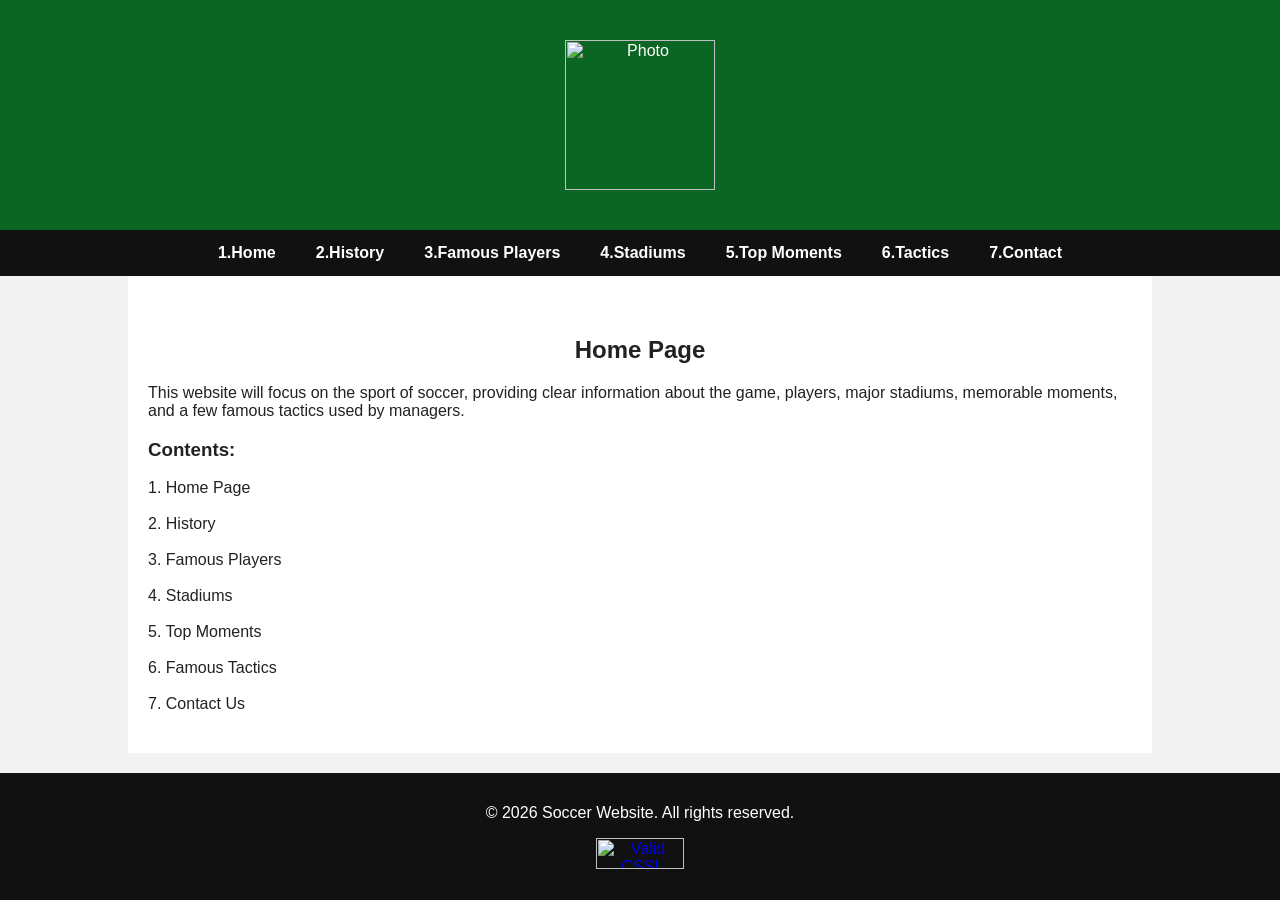
==== index.html @ cda3a633 "Add files via upload" ====
<DOCTYPE! html>
    <html lang="eng">
        <head>
            <meta charset="UTF-8">
            <meta name="viewport" content="width=device-width, initial-scale=1.0">
            <title></title>

            <link rel="stylesheet" href="style.css">
        </head>
        <body>
            <header>
                
                <img src="images/ChatGPT Image Jan 30, 2026, 08_09_00 PM.png" alt="Photo" style="height: 150px; width: 150px; margin: 20px;">
                
            </header>
            <nav>
                <ul>
                    <li><a href="index.html">1.Home</a></li>
                    <li><a href="about.html">2.History</a></li>
                    <li><a href="players.html">3.Famous Players</a></li>
                    <li><a href="stadiums.html">4.Stadiums</a></li>
                    <li><a href="moments.html">5.Top Moments</a></li>
                    <li><a href="tactics.html">6.Tactics</a></li>
                    <li><a href="contacts.html">7.Contact</a></li>
                </ul>
            </nav>
            <main>
                <h2>Home Page</h2>
                    <p>This website will focus on the sport of soccer, 
                   providing clear information about the game, players, 
                   major stadiums, memorable moments, and a few famous tactics 
                   used by managers.
                    </p>
                <h3>
                    <p>
                    Contents:
                    </p>
                </h3>
                        1. Home Page
                    <br>
                    <br>
                        2. History
                    <br>
                    <br>
                        3. Famous Players
                    <br>
                    <br>
                        4. Stadiums
                    <br>
                    <br>
                        5. Top Moments
                    <br>
                    <br>
                        6. Famous Tactics
                    <br>
                    <br>
                        7. Contact Us
            </main>
            <footer>
                <p>&copy; 2026 Soccer Website. All rights reserved.</p>
                <p>
    <a href="https://jigsaw.w3.org/css-validator/check/referer">
        <img style="border:0;width:88px;height:31px"
            src="https://jigsaw.w3.org/css-validator/images/vcss-blue"
            alt="Valid CSS!" />
    </a>
</p>
            </footer>
        </body>
    </html>
---- style.css ----
body{
    font-family: RolexFont, Arial, Helvetica, sans-serif;
    margin: 0;
    padding: 0;
    background-color: #f2f2f2;
    color: #222;
}

/* HEADER */
header{
    background-color: #0b6623;
    color: white;
    padding: 20px;
    text-align: center;
}

header p{
    font-size: 14px;
    margin-top: 5px;
}

/* NAVIGATION BAR */
nav{
    background-color: #111;
}

nav ul{
    list-style: none;
    margin: 0;
    padding: 0;
    display: flex;
    justify-content: center;
}

nav li{
    margin: 0;
}

nav a{
    display: block;
    padding: 14px 20px;
    color: white;   /* FIXED */
    text-decoration: none;
    font-weight: bold;
}

nav a:hover{
    background-color: #0b6623;
}

.ryr{
    font-family: "Helvetica Neue", sans-serif;
    transform: scaleX(0.85);
}
h1 {
    font-family: "Helvetica Neue", sans-serif;
    transform: scaleX(0.85);
}

h2 {
    text-align: center;
}

/* MAIN CONTENT */
main {
    width: 80%;
    margin: 0 auto;
    padding: 40px 20px;
    background-color: white;
    border-radius: 0;
    box-sizing: border-box;
}

/* FOOTER */
footer{
    background-color: #111;
    color: white;
    text-align: center;
    padding: 15px;
    margin-top: 20px;
    
}

/* CONTACT PAGE */
.contact-container {
    display: flex;
    gap: 40px;
    margin-top: 30px;
    flex-wrap: wrap;
}

.contact-form, .contact-info {
    flex: 1;
    min-width: 280px;
}

.contact-form label {
    display: block;
    margin-bottom: 6px;
    font-weight: bold;
}

.contact-form input,
.contact-form textarea {
    width: 100%;
    padding: 12px;
    margin-bottom: 15px;
    border: 2px solid #ccc;
    border-radius: 4px;
    font-size: 16px;
    box-sizing: border-box;
}

.contact-form input:focus,
.contact-form textarea:focus {
    border-color: #0b6623;
    outline: none;
}

.contact-form button {
    background-color: #0b6623;
    color: white;
    padding: 12px 20px;
    border: none;
    font-size: 16px;
    cursor: pointer;
    border-radius: 4px;
    width: 100%;
}

.contact-form button:hover {
    background-color: #094d1b;
}

.contact-info h3 {
    margin-bottom: 10px;
}

.contact-info p {
    margin: 8px 0;
    font-size: 16px;
}

/* MESSAGE DISPLAY BOX */
.submitted-box {
    margin-top: 40px;
    padding: 20px;
    background: #e8ffe8;
    border-left: 5px solid #0b6623;
    border-radius: 4px;
}

.submitted-box h3 {
    margin-top: 0;
}

@media (max-width: 768px) {
    .contact-container {
        flex-direction: column;
    }
}

/* STADIUMS PAGE*/
.stadium-grid {
    display: grid;
    grid-template-columns: repeat(4, 1fr);
    gap: 18px; /* reduced from 25px → makes images wider */
    margin-top: 30px;
}

figure {
    background: #f9f9f9;
    padding: 15px;
    border-radius: 6px;
    box-shadow: 0 2px 5px rgba(0,0,0,0.1);
    transition: transform 0.2s ease, box-shadow 0.2s ease;
}

figure:hover {
    transform: translateY(-5px);
    box-shadow: 0 4px 12px rgba(0,0,0,0.15);
}

figure img {
    width: 100%;
    height: 200px; /* increased from 180px → makes images visually larger */
    object-fit: cover;
    border-radius: 6px;
}

figcaption {
    text-align: center;
    margin-top: 10px;
    font-weight: bold;
    font-size: 16px;
    color: #222;
}

/* RESPONSIVE */
@media (max-width: 900px) {
    .stadium-grid {
        grid-template-columns: repeat(2, 1fr);
    }
}

@media (max-width: 600px) {
    .stadium-grid {
        grid-template-columns: 1fr;
    }
}
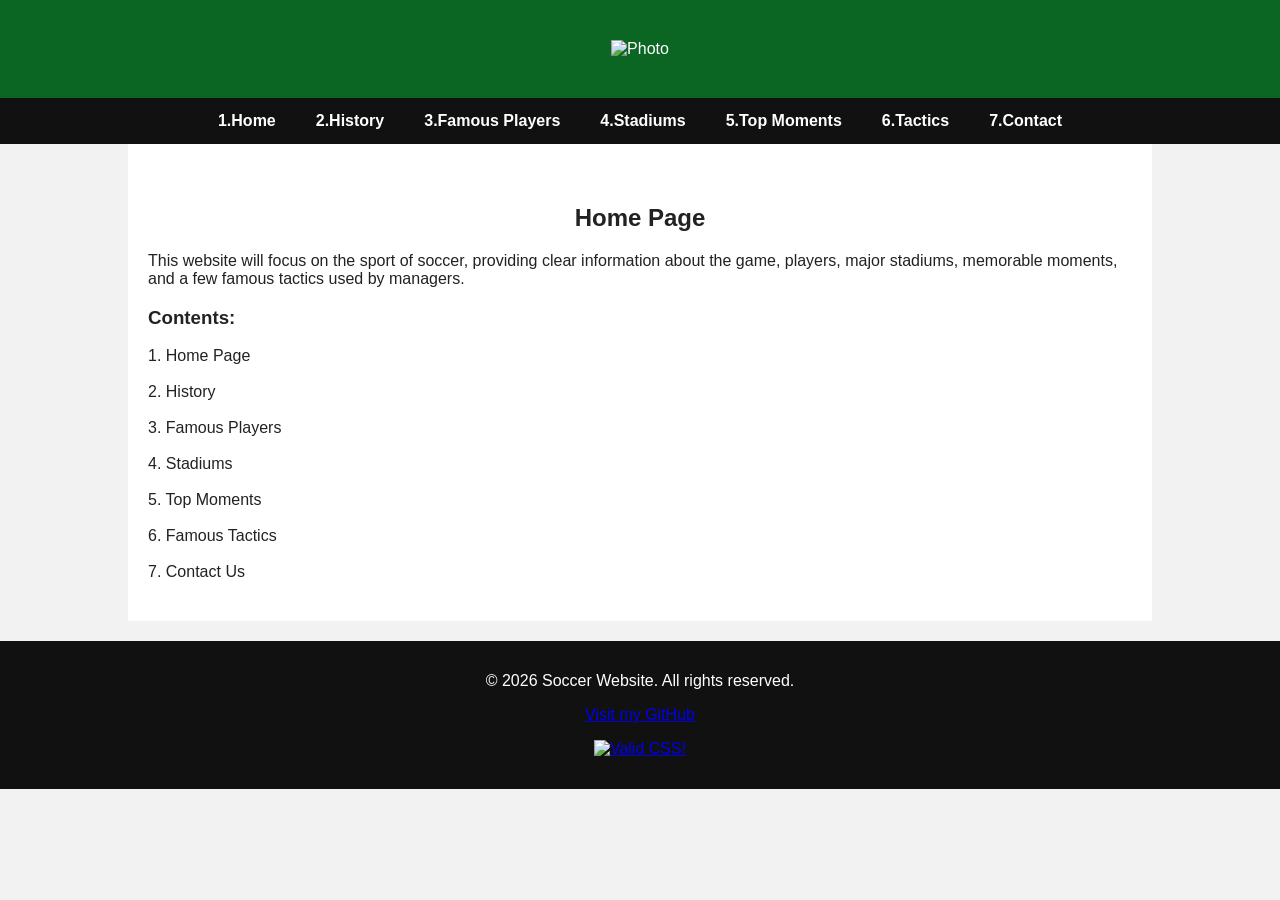
==== commit 3d863af3: "Refactor index.html and add GitHub link Added a GitHub link to the footer and improved HTML structur" ====
--- a/index.html
+++ b/index.html
@@ -1,70 +1,68 @@
-<DOCTYPE! html>
-    <html lang="eng">
-        <head>
-            <meta charset="UTF-8">
-            <meta name="viewport" content="width=device-width, initial-scale=1.0">
-            <title></title>
+<!DOCTYPE html>
+<html lang="eng">
+<head>
+    <meta charset="UTF-8">
+    <meta name="viewport" content="width=device-width, initial-scale=1.0">
 
-            <link rel="stylesheet" href="style.css">
-        </head>
-        <body>
-            <header>
-                
-                <img src="images/ChatGPT Image Jan 30, 2026, 08_09_00 PM.png" alt="Photo" style="height: 150px; width: 150px; margin: 20px;">
-                
-            </header>
-            <nav>
-                <ul>
-                    <li><a href="index.html">1.Home</a></li>
-                    <li><a href="about.html">2.History</a></li>
-                    <li><a href="players.html">3.Famous Players</a></li>
-                    <li><a href="stadiums.html">4.Stadiums</a></li>
-                    <li><a href="moments.html">5.Top Moments</a></li>
-                    <li><a href="tactics.html">6.Tactics</a></li>
-                    <li><a href="contacts.html">7.Contact</a></li>
-                </ul>
-            </nav>
-            <main>
-                <h2>Home Page</h2>
-                    <p>This website will focus on the sport of soccer, 
-                   providing clear information about the game, players, 
-                   major stadiums, memorable moments, and a few famous tactics 
-                   used by managers.
-                    </p>
-                <h3>
-                    <p>
-                    Contents:
-                    </p>
-                </h3>
-                        1. Home Page
-                    <br>
-                    <br>
-                        2. History
-                    <br>
-                    <br>
-                        3. Famous Players
-                    <br>
-                    <br>
-                        4. Stadiums
-                    <br>
-                    <br>
-                        5. Top Moments
-                    <br>
-                    <br>
-                        6. Famous Tactics
-                    <br>
-                    <br>
-                        7. Contact Us
-            </main>
-            <footer>
-                <p>&copy; 2026 Soccer Website. All rights reserved.</p>
-                <p>
-    <a href="https://jigsaw.w3.org/css-validator/check/referer">
-        <img style="border:0;width:88px;height:31px"
-            src="https://jigsaw.w3.org/css-validator/images/vcss-blue"
-            alt="Valid CSS!" />
-    </a>
-</p>
-            </footer>
-        </body>
-    </html>+    <link rel="stylesheet" href="style.css">
+</head>
+<body>
+
+    <header>
+        <img src="images/ChatGPT Image Jan 30, 2026, 08_09_00 PM.png" 
+             alt="Photo" 
+             style="height: 150px; width: 150px; margin: 20px;">
+    </header>
+
+    <nav>
+        <ul>
+            <li><a href="index.html">1.Home</a></li>
+            <li><a href="about.html">2.History</a></li>
+            <li><a href="players.html">3.Famous Players</a></li>
+            <li><a href="stadiums.html">4.Stadiums</a></li>
+            <li><a href="moments.html">5.Top Moments</a></li>
+            <li><a href="tactics.html">6.Tactics</a></li>
+            <li><a href="contacts.html">7.Contact</a></li>
+        </ul>
+    </nav>
+
+    <main>
+        <h2>Home Page</h2>
+        <p>
+            This website will focus on the sport of soccer, 
+            providing clear information about the game, players, 
+            major stadiums, memorable moments, and a few famous tactics 
+            used by managers.
+        </p>
+
+        <h3>Contents:</h3>
+
+        1. Home Page<br><br>
+        2. History<br><br>
+        3. Famous Players<br><br>
+        4. Stadiums<br><br>
+        5. Top Moments<br><br>
+        6. Famous Tactics<br><br>
+        7. Contact Us
+    </main>
+
+    <footer>
+        <p>&copy; 2026 Soccer Website. All rights reserved.</p>
+
+        <!-- GitHub Link -->
+        <p>
+            <a href="https://github.com/adi886/WD-Project" target="_blank">
+                Visit my GitHub
+            </a>
+        </p>
+
+        <!-- CSS Validator Badge -->
+        <p>
+            <a href="https://jigsaw.w3.org/css-validator/check/referer">
+                <img style="border:0;width:88px;height:31px" src="https://jigsaw.w3.org/css-validator/images/vcss-blue" alt="Valid CSS!" />
+            </a>
+        </p>
+    </footer>
+
+</body>
+</html>
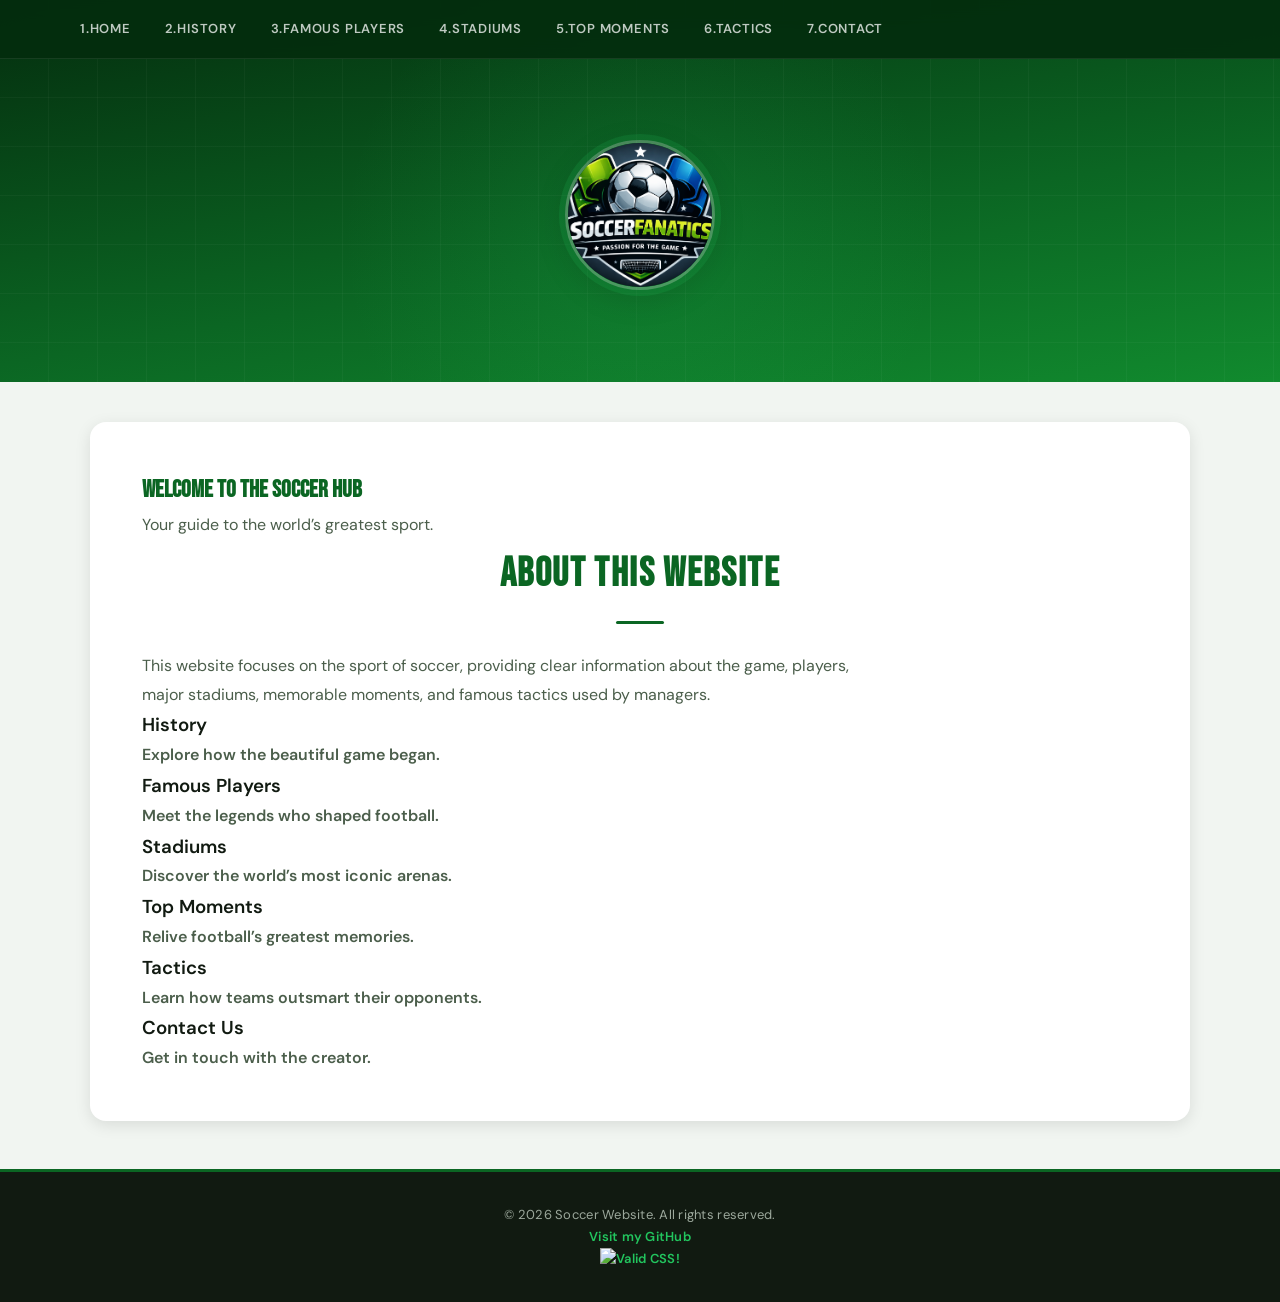
==== commit 6f360430: "Revamp index.html with new layout and title Added title and improved structure with sections for her" ====
--- a/index.html
+++ b/index.html
@@ -5,6 +5,7 @@
     <meta name="viewport" content="width=device-width, initial-scale=1.0">
 
     <link rel="stylesheet" href="style.css">
+    <title>Home</title>
 </head>
 <body>
 
@@ -26,40 +27,74 @@
         </ul>
     </nav>
 
-    <main>
-        <h2>Home Page</h2>
-        <p>
-            This website will focus on the sport of soccer, 
-            providing clear information about the game, players, 
-            major stadiums, memorable moments, and a few famous tactics 
-            used by managers.
-        </p>
+    <main class="home-container">
 
-        <h3>Contents:</h3>
+        <!-- HERO SECTION -->
+        <section class="hero">
+            <h1>Welcome to the Soccer Hub</h1>
+            <p>Your guide to the world’s greatest sport.</p>
+        </section>
 
-        1. Home Page<br><br>
-        2. History<br><br>
-        3. Famous Players<br><br>
-        4. Stadiums<br><br>
-        5. Top Moments<br><br>
-        6. Famous Tactics<br><br>
-        7. Contact Us
+        <!-- INTRO SECTION -->
+        <section class="intro">
+            <h2>About This Website</h2>
+            <p>
+                This website focuses on the sport of soccer, providing clear information about the game,
+                players, major stadiums, memorable moments, and famous tactics used by managers.
+            </p>
+        </section>
+
+        <!-- CONTENT GRID -->
+        <section class="content-grid">
+
+            <a href="about.html" class="content-card">
+                <h3>History</h3>
+                <p>Explore how the beautiful game began.</p>
+            </a>
+
+            <a href="players.html" class="content-card">
+                <h3>Famous Players</h3>
+                <p>Meet the legends who shaped football.</p>
+            </a>
+
+            <a href="stadiums.html" class="content-card">
+                <h3>Stadiums</h3>
+                <p>Discover the world’s most iconic arenas.</p>
+            </a>
+
+            <a href="moments.html" class="content-card">
+                <h3>Top Moments</h3>
+                <p>Relive football’s greatest memories.</p>
+            </a>
+
+            <a href="tactics.html" class="content-card">
+                <h3>Tactics</h3>
+                <p>Learn how teams outsmart their opponents.</p>
+            </a>
+
+            <a href="contacts.html" class="content-card">
+                <h3>Contact Us</h3>
+                <p>Get in touch with the creator.</p>
+            </a>
+
+        </section>
+
     </main>
 
     <footer>
         <p>&copy; 2026 Soccer Website. All rights reserved.</p>
 
-        <!-- GitHub Link -->
         <p>
             <a href="https://github.com/adi886/WD-Project" target="_blank">
                 Visit my GitHub
             </a>
         </p>
 
-        <!-- CSS Validator Badge -->
         <p>
             <a href="https://jigsaw.w3.org/css-validator/check/referer">
-                <img style="border:0;width:88px;height:31px" src="https://jigsaw.w3.org/css-validator/images/vcss-blue" alt="Valid CSS!" />
+                <img style="border:0;width:88px;height:31px" 
+                     src="https://jigsaw.w3.org/css-validator/images/vcss-blue" 
+                     alt="Valid CSS!">
             </a>
         </p>
     </footer>
--- a/style.css
+++ b/style.css
@@ -1,210 +1,589 @@
-body{
-    font-family: RolexFont, Arial, Helvetica, sans-serif;
+/* ========================
+   DESIGN TOKENS
+======================== */
+@import url('https://fonts.googleapis.com/css2?family=Bebas+Neue&family=DM+Sans:ital,opsz,wght@0,9..40,300;0,9..40,400;0,9..40,600;1,9..40,400&display=swap');
+
+:root {
+    --green-900: #042d0e;
+    --green-800: #064818;
+    --green-700: #0b6623;
+    --green-600: #118a2e;
+    --green-400: #22c55e;
+    --green-200: #bbf7d0;
+    --green-50:  #f0fdf4;
+
+    --pitch-stripe-1: #0c7a28;
+    --pitch-stripe-2: #0b6e24;
+
+    --white:     #ffffff;
+    --offwhite:  #f8f9f8;
+    --grey-100:  #f1f5f1;
+    --grey-200:  #e2e8e2;
+    --grey-400:  #9ca89c;
+    --grey-600:  #4b5e4b;
+    --grey-900:  #111a11;
+
+    --font-display: 'Bebas Neue', sans-serif;
+    --font-body:    'DM Sans', sans-serif;
+
+    --radius-sm:  4px;
+    --radius-md:  8px;
+    --radius-lg:  16px;
+
+    --shadow-sm:  0 1px 4px rgba(0,0,0,0.08);
+    --shadow-md:  0 4px 16px rgba(0,0,0,0.10);
+    --shadow-lg:  0 8px 32px rgba(0,0,0,0.14);
+    --shadow-xl:  0 16px 48px rgba(0,0,0,0.18);
+
+    --transition: 0.22s cubic-bezier(0.4, 0, 0.2, 1);
+}
+
+/* ========================
+   RESET & BASE
+======================== */
+*, *::before, *::after {
+    box-sizing: border-box;
     margin: 0;
     padding: 0;
-    background-color: #f2f2f2;
-    color: #222;
-}
-
-/* HEADER */
-header{
-    background-color: #0b6623;
-    color: white;
-    padding: 20px;
+}
+
+html {
+    scroll-behavior: smooth;
+}
+
+body {
+    font-family: var(--font-body);
+    font-size: 16px;
+    line-height: 1.7;
+    background-color: var(--grey-100);
+    color: var(--grey-900);
+    -webkit-font-smoothing: antialiased;
+}
+
+/* ========================
+   NAVIGATION
+======================== */
+nav {
+    position: fixed;
+    top: 0;
+    left: 0;
+    right: 0;
+    z-index: 1000;
+    background: rgba(4, 45, 14, 0.92);
+    backdrop-filter: blur(12px);
+    -webkit-backdrop-filter: blur(12px);
+    border-bottom: 1px solid rgba(255,255,255,0.08);
+    transition: background var(--transition);
+}
+
+nav ul {
+    list-style: none;
+    display: flex;
+    align-items: center;
+    gap: 2px;
+    max-width: 1200px;
+    margin: 0 auto;
+    padding: 0 24px;
+    height: 58px;
+}
+
+nav li {
+    margin: 0;
+}
+
+nav a {
+    display: block;
+    padding: 8px 16px;
+    color: rgba(255,255,255,0.75);
+    text-decoration: none;
+    font-family: var(--font-body);
+    font-size: 13px;
+    font-weight: 600;
+    letter-spacing: 0.06em;
+    text-transform: uppercase;
+    border-radius: var(--radius-sm);
+    transition: color var(--transition), background var(--transition);
+}
+
+nav a:hover {
+    color: var(--white);
+    background: rgba(255,255,255,0.12);
+}
+
+nav a.active {
+    color: var(--green-400);
+}
+
+/* ========================
+   HEADER / HERO
+======================== */
+header {
+    position: relative;
+    padding: 120px 24px 64px;
     text-align: center;
-}
-
-header p{
+    background:
+        linear-gradient(170deg, var(--green-900) 0%, var(--green-700) 60%, var(--green-600) 100%);
+    overflow: hidden;
+    margin-top: 0;
+    border-bottom: none;
+}
+
+/* Pitch texture lines */
+header::before {
+    content: '';
+    position: absolute;
+    inset: 0;
+    background-image: repeating-linear-gradient(
+        90deg,
+        transparent,
+        transparent 48px,
+        rgba(255,255,255,0.03) 48px,
+        rgba(255,255,255,0.03) 49px
+    ),
+    repeating-linear-gradient(
+        180deg,
+        transparent,
+        transparent 48px,
+        rgba(255,255,255,0.03) 48px,
+        rgba(255,255,255,0.03) 49px
+    );
+    pointer-events: none;
+}
+
+/* Glowing orb */
+header::after {
+    content: '';
+    position: absolute;
+    top: -60px;
+    left: 50%;
+    transform: translateX(-50%);
+    width: 600px;
+    height: 600px;
+    background: radial-gradient(circle, rgba(34,197,94,0.15) 0%, transparent 70%);
+    pointer-events: none;
+}
+
+header img {
+    position: relative;
+    z-index: 1;
+    width: 96px;
+    height: 96px;
+    border-radius: 50%;
+    border: 3px solid rgba(255,255,255,0.25);
+    box-shadow: 0 0 0 6px rgba(34,197,94,0.15), var(--shadow-lg);
+    object-fit: cover;
+}
+
+header h1 {
+    position: relative;
+    z-index: 1;
+    font-family: var(--font-display);
+    font-size: clamp(40px, 6vw, 72px);
+    letter-spacing: 0.06em;
+    color: var(--white);
+    margin: 16px 0 6px;
+    line-height: 1;
+}
+
+header p {
+    position: relative;
+    z-index: 1;
     font-size: 14px;
-    margin-top: 5px;
-}
-
-/* NAVIGATION BAR */
-nav{
-    background-color: #111;
-}
-
-nav ul{
-    list-style: none;
-    margin: 0;
-    padding: 0;
-    display: flex;
-    justify-content: center;
-}
-
-nav li{
-    margin: 0;
-}
-
-nav a{
-    display: block;
-    padding: 14px 20px;
-    color: white;   /* FIXED */
+    font-weight: 400;
+    color: rgba(255,255,255,0.6);
+    letter-spacing: 0.04em;
+    text-transform: uppercase;
+}
+
+/* ========================
+   HEADINGS
+======================== */
+h1 {
+    font-family: var(--font-display);
+    color: var(--green-700);
+}
+
+h2 {
+    font-family: var(--font-display);
+    font-size: clamp(28px, 4vw, 40px);
+    letter-spacing: 0.04em;
+    color: var(--green-700);
+    text-align: center;
+    margin-bottom: 28px;
+    padding-bottom: 16px;
+    position: relative;
+}
+
+h2::after {
+    content: '';
+    position: absolute;
+    bottom: 0;
+    left: 50%;
+    transform: translateX(-50%);
+    width: 48px;
+    height: 3px;
+    background: var(--green-700);
+    border-radius: 2px;
+}
+
+h3 {
+    font-family: var(--font-body);
+    font-weight: 600;
+    color: var(--grey-900);
+}
+
+/* ========================
+   MAIN CONTENT
+======================== */
+main {
+    width: min(90%, 1100px);
+    margin: 40px auto;
+    padding: 48px 52px;
+    background: var(--white);
+    border-radius: var(--radius-lg);
+    box-shadow: var(--shadow-md);
+}
+
+main p {
+    line-height: 1.8;
+    font-size: 16px;
+    color: var(--grey-600);
+    max-width: 68ch;
+}
+
+main a {
+    color: var(--green-700);
     text-decoration: none;
-    font-weight: bold;
-}
-
-nav a:hover{
-    background-color: #0b6623;
-}
-
-.ryr{
-    font-family: "Helvetica Neue", sans-serif;
-    transform: scaleX(0.85);
-}
-h1 {
-    font-family: "Helvetica Neue", sans-serif;
-    transform: scaleX(0.85);
-}
-
-h2 {
+    font-weight: 600;
+    border-bottom: 1px solid transparent;
+    transition: border-color var(--transition), color var(--transition);
+}
+
+main a:hover {
+    color: var(--green-600);
+    border-bottom-color: var(--green-400);
+    text-decoration: none;
+}
+
+/* ========================
+   FOOTER
+======================== */
+footer {
+    background: var(--grey-900);
+    color: var(--grey-400);
     text-align: center;
-}
-
-/* MAIN CONTENT */
-main {
-    width: 80%;
-    margin: 0 auto;
-    padding: 40px 20px;
-    background-color: white;
-    border-radius: 0;
-    box-sizing: border-box;
-}
-
-/* FOOTER */
-footer{
-    background-color: #111;
-    color: white;
-    text-align: center;
-    padding: 15px;
-    margin-top: 20px;
-    
-}
-
-/* CONTACT PAGE */
+    padding: 32px 24px;
+    margin-top: 48px;
+    font-size: 13px;
+    letter-spacing: 0.02em;
+    border-top: 3px solid var(--green-700);
+}
+
+footer a {
+    color: var(--green-400);
+    text-decoration: none;
+    font-weight: 600;
+    transition: color var(--transition);
+}
+
+footer a:hover {
+    color: var(--green-200);
+}
+
+/* ========================
+   CONTACT PAGE
+======================== */
 .contact-container {
-    display: flex;
-    gap: 40px;
-    margin-top: 30px;
-    flex-wrap: wrap;
-}
-
-.contact-form, .contact-info {
-    flex: 1;
-    min-width: 280px;
+    display: grid;
+    grid-template-columns: 1fr 1fr;
+    gap: 48px;
+    margin-top: 36px;
 }
 
 .contact-form label {
     display: block;
     margin-bottom: 6px;
-    font-weight: bold;
+    font-size: 13px;
+    font-weight: 600;
+    letter-spacing: 0.06em;
+    text-transform: uppercase;
+    color: var(--grey-600);
 }
 
 .contact-form input,
 .contact-form textarea {
     width: 100%;
-    padding: 12px;
-    margin-bottom: 15px;
-    border: 2px solid #ccc;
-    border-radius: 4px;
-    font-size: 16px;
-    box-sizing: border-box;
+    padding: 12px 16px;
+    margin-bottom: 20px;
+    border: 1.5px solid var(--grey-200);
+    border-radius: var(--radius-md);
+    font-size: 15px;
+    font-family: var(--font-body);
+    background: var(--grey-100);
+    color: var(--grey-900);
+    transition: border-color var(--transition), box-shadow var(--transition), background var(--transition);
 }
 
 .contact-form input:focus,
 .contact-form textarea:focus {
-    border-color: #0b6623;
+    border-color: var(--green-700);
+    background: var(--white);
     outline: none;
+    box-shadow: 0 0 0 3px rgba(11,102,35,0.12);
+}
+
+.contact-form textarea {
+    min-height: 130px;
+    resize: vertical;
 }
 
 .contact-form button {
-    background-color: #0b6623;
-    color: white;
-    padding: 12px 20px;
+    background: var(--green-700);
+    color: var(--white);
+    padding: 14px 24px;
     border: none;
-    font-size: 16px;
+    font-size: 14px;
+    font-family: var(--font-body);
+    font-weight: 700;
+    letter-spacing: 0.08em;
+    text-transform: uppercase;
     cursor: pointer;
-    border-radius: 4px;
+    border-radius: var(--radius-md);
     width: 100%;
+    transition: background var(--transition), transform var(--transition), box-shadow var(--transition);
+    box-shadow: 0 4px 12px rgba(11,102,35,0.25);
 }
 
 .contact-form button:hover {
-    background-color: #094d1b;
+    background: var(--green-800);
+    transform: translateY(-1px);
+    box-shadow: 0 6px 18px rgba(11,102,35,0.32);
+}
+
+.contact-form button:active {
+    transform: translateY(0);
 }
 
 .contact-info h3 {
-    margin-bottom: 10px;
+    font-family: var(--font-display);
+    font-size: 28px;
+    letter-spacing: 0.04em;
+    color: var(--green-700);
+    margin-bottom: 16px;
 }
 
 .contact-info p {
-    margin: 8px 0;
-    font-size: 16px;
-}
-
-/* MESSAGE DISPLAY BOX */
+    margin: 12px 0;
+    font-size: 15px;
+    line-height: 1.7;
+    color: var(--grey-600);
+}
+
 .submitted-box {
-    margin-top: 40px;
-    padding: 20px;
-    background: #e8ffe8;
-    border-left: 5px solid #0b6623;
-    border-radius: 4px;
+    margin-top: 36px;
+    padding: 24px 28px;
+    background: var(--green-50);
+    border-left: 4px solid var(--green-700);
+    border-radius: var(--radius-md);
+    box-shadow: var(--shadow-sm);
 }
 
 .submitted-box h3 {
     margin-top: 0;
-}
-
-@media (max-width: 768px) {
-    .contact-container {
-        flex-direction: column;
-    }
-}
-
-/* STADIUMS PAGE*/
+    color: var(--green-700);
+    font-size: 18px;
+}
+
+/* ========================
+   STADIUM / PLAYER GRID
+======================== */
 .stadium-grid {
     display: grid;
     grid-template-columns: repeat(4, 1fr);
-    gap: 18px; /* reduced from 25px → makes images wider */
-    margin-top: 30px;
+    gap: 20px;
+    margin-top: 36px;
 }
 
 figure {
-    background: #f9f9f9;
-    padding: 15px;
-    border-radius: 6px;
-    box-shadow: 0 2px 5px rgba(0,0,0,0.1);
-    transition: transform 0.2s ease, box-shadow 0.2s ease;
+    background: var(--white);
+    padding: 0;
+    border-radius: var(--radius-md);
+    overflow: hidden;
+    box-shadow: var(--shadow-sm);
+    border: 1px solid var(--grey-200);
+    transition: transform var(--transition), box-shadow var(--transition);
+    margin: 0;
 }
 
 figure:hover {
-    transform: translateY(-5px);
-    box-shadow: 0 4px 12px rgba(0,0,0,0.15);
+    transform: translateY(-6px);
+    box-shadow: var(--shadow-xl);
 }
 
 figure img {
     width: 100%;
-    height: 200px; /* increased from 180px → makes images visually larger */
+    height: 200px;
     object-fit: cover;
-    border-radius: 6px;
+    display: block;
+    transition: transform 0.4s ease;
+}
+
+figure:hover img {
+    transform: scale(1.04);
 }
 
 figcaption {
+    padding: 12px 14px;
     text-align: center;
-    margin-top: 10px;
-    font-weight: bold;
-    font-size: 16px;
-    color: #222;
-}
-
-/* RESPONSIVE */
+    font-weight: 600;
+    font-size: 13px;
+    color: var(--grey-600);
+    line-height: 1.4;
+    letter-spacing: 0.02em;
+}
+
+figcaption a {
+    color: var(--green-700);
+    text-decoration: none;
+    transition: color var(--transition);
+}
+
+figcaption a:hover {
+    color: var(--green-600);
+}
+
+/* ========================
+   TACTICS PAGE
+======================== */
+.tactics-section {
+    max-width: 860px;
+    margin: 0 auto;
+    padding: 0;
+}
+
+.tactics-section h2 {
+    font-size: clamp(30px, 4vw, 44px);
+    margin-bottom: 28px;
+}
+
+.tactics-box {
+    background: var(--white);
+    padding: 28px 32px;
+    margin: 20px 0;
+    border-left: 5px solid var(--green-700);
+    border-radius: var(--radius-md);
+    box-shadow: var(--shadow-sm);
+    transition: transform var(--transition), box-shadow var(--transition), border-color var(--transition);
+    position: relative;
+    overflow: hidden;
+}
+
+.tactics-box::before {
+    content: '';
+    position: absolute;
+    top: 0; right: 0; bottom: 0;
+    width: 4px;
+    background: linear-gradient(180deg, var(--green-400), transparent);
+    opacity: 0;
+    transition: opacity var(--transition);
+}
+
+.tactics-box:hover {
+    transform: translateY(-3px);
+    box-shadow: var(--shadow-lg);
+    border-left-color: var(--green-400);
+}
+
+.tactics-box:hover::before {
+    opacity: 1;
+}
+
+.tactics-box h3 {
+    margin-top: 0;
+    color: var(--green-700);
+    font-size: 19px;
+    font-weight: 700;
+    margin-bottom: 10px;
+}
+
+.tactics-box p {
+    line-height: 1.8;
+    font-size: 15px;
+    color: var(--grey-600);
+    margin-bottom: 0;
+}
+
+.formation-list strong {
+    color: var(--green-700);
+}
+
+/* ========================
+   UTILITY: SECTION BADGE
+======================== */
+.badge {
+    display: inline-block;
+    background: var(--green-50);
+    color: var(--green-700);
+    font-size: 12px;
+    font-weight: 700;
+    letter-spacing: 0.08em;
+    text-transform: uppercase;
+    padding: 4px 10px;
+    border-radius: 20px;
+    border: 1px solid var(--green-200);
+    margin-bottom: 12px;
+}
+
+/* ========================
+   RESPONSIVE
+======================== */
+@media (max-width: 1024px) {
+    main {
+        padding: 40px 36px;
+    }
+}
+
 @media (max-width: 900px) {
     .stadium-grid {
         grid-template-columns: repeat(2, 1fr);
     }
+
+    .contact-container {
+        grid-template-columns: 1fr;
+    }
 }
 
 @media (max-width: 600px) {
+    main {
+        width: 95%;
+        padding: 28px 20px;
+    }
+
     .stadium-grid {
         grid-template-columns: 1fr;
     }
-}+
+    nav ul {
+        gap: 0;
+        overflow-x: auto;
+        scrollbar-width: none;
+    }
+
+    nav ul::-webkit-scrollbar {
+        display: none;
+    }
+
+    nav a {
+        font-size: 12px;
+        padding: 8px 12px;
+        white-space: nowrap;
+    }
+
+    header {
+        padding: 100px 20px 48px;
+    }
+
+    .tactics-box {
+        padding: 20px 20px;
+    }
+}
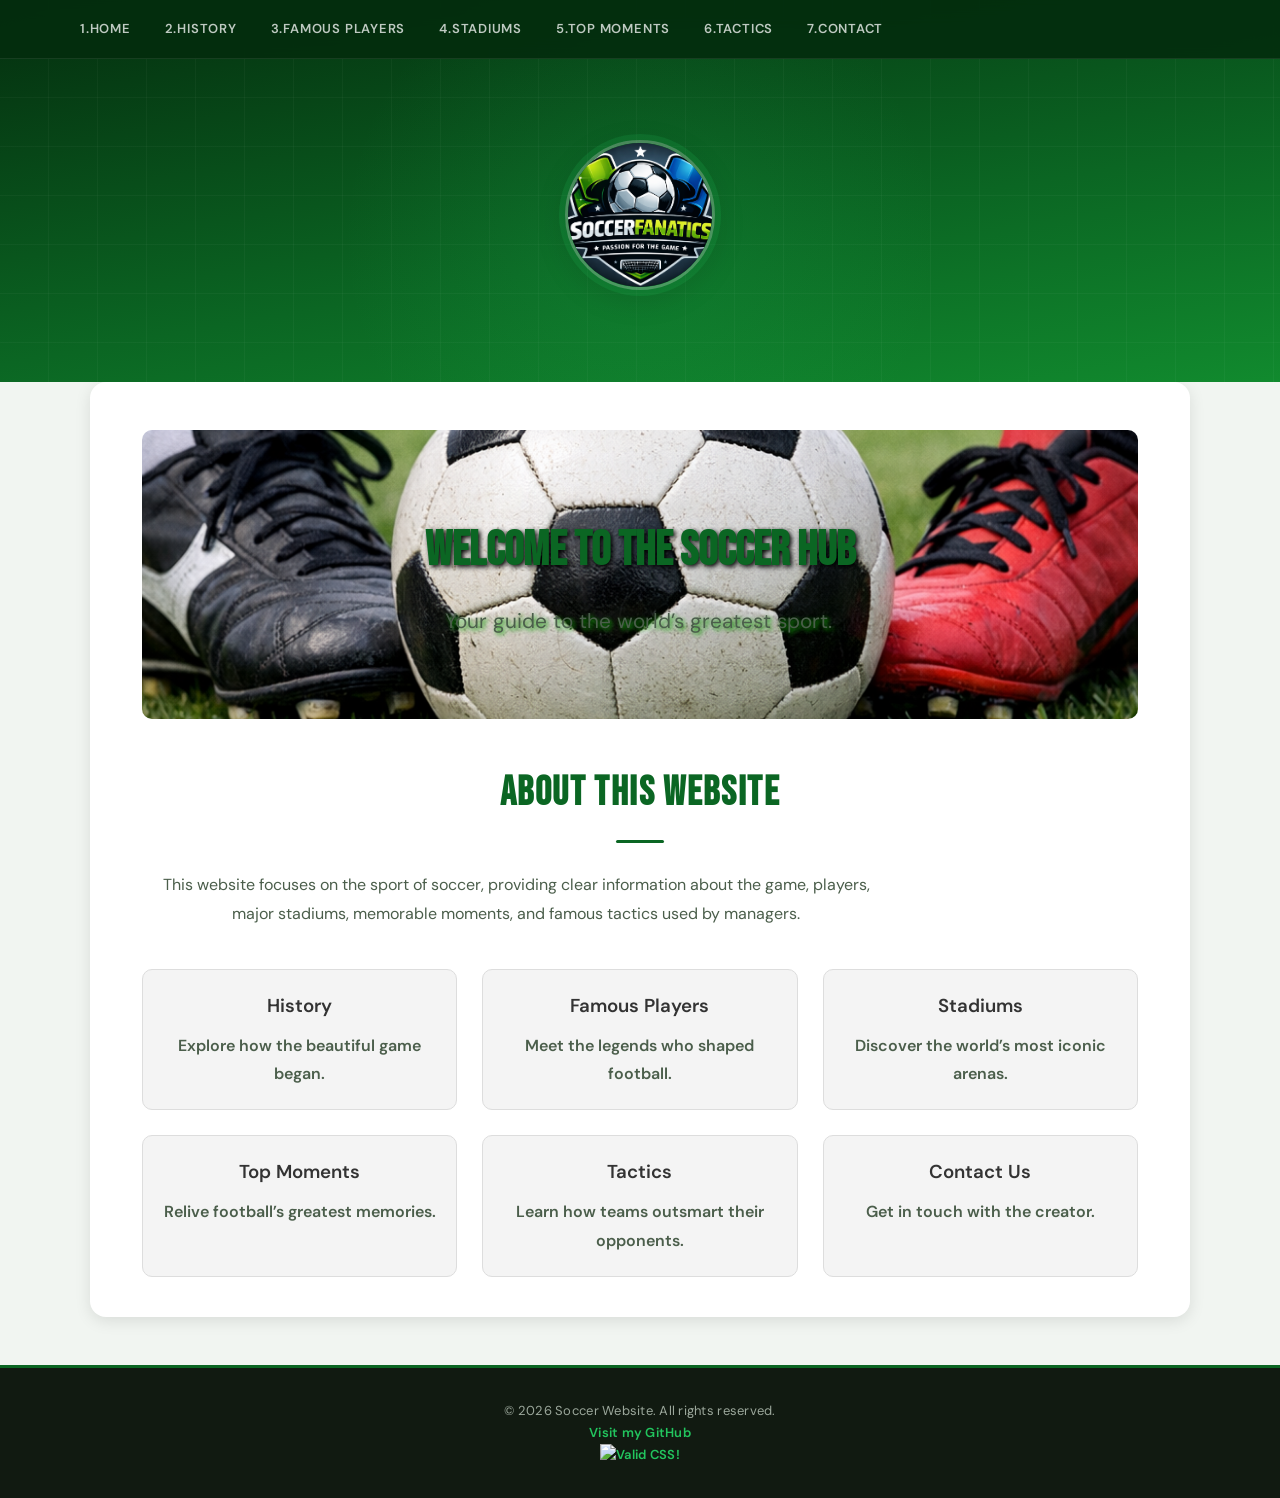
==== commit c267e077: "Fix HTML formatting and ensure proper structure" ====
--- a/index.html
+++ b/index.html
@@ -101,3 +101,4 @@
 
 </body>
 </html>
+
--- a/style.css
+++ b/style.css
@@ -587,3 +587,65 @@
         padding: 20px 20px;
     }
 }
+
+/* Home Page Layout */
+.home-container {
+    width: 90%;
+    max-width: 1100px;
+    margin: auto;
+    text-align: center;
+    padding-bottom: 40px;
+}
+
+/* Hero Section */
+.hero {
+    background: url('images/Football\ and\ feet.jpg.png') center/cover no-repeat;
+    padding: 80px 20px;
+    color: white;
+    border-radius: 10px;
+    margin-bottom: 40px;
+}
+
+.hero h1 {
+    font-size: 3rem;
+    margin-bottom: 10px;
+    text-shadow: 2px 2px 5px black;
+}
+
+.hero p {
+    font-size: 1.3rem;
+    text-shadow: 2px 2px 4px rgb(17, 158, 7);
+}
+
+/* Intro Section */
+.intro {    
+    margin-bottom: 40px;
+}
+
+/* Content Grid */
+.content-grid {
+    display: grid;
+    grid-template-columns: repeat(auto-fit, minmax(250px, 1fr));
+    gap: 25px;
+}
+
+.content-card {
+    background: #f4f4f4;
+    padding: 20px;
+    border-radius: 10px;
+    text-decoration: none;
+    color: black;
+    transition: 0.3s ease;
+    border: 1px solid #ddd;
+}
+
+.content-card:hover {
+    transform: translateY(-5px);
+    background: #e8e8e8;
+    box-shadow: 0 4px 12px rgba(0,0,0,0.2);
+}
+
+.content-card h3 {
+    margin-bottom: 10px;
+    color: #333;
+}
